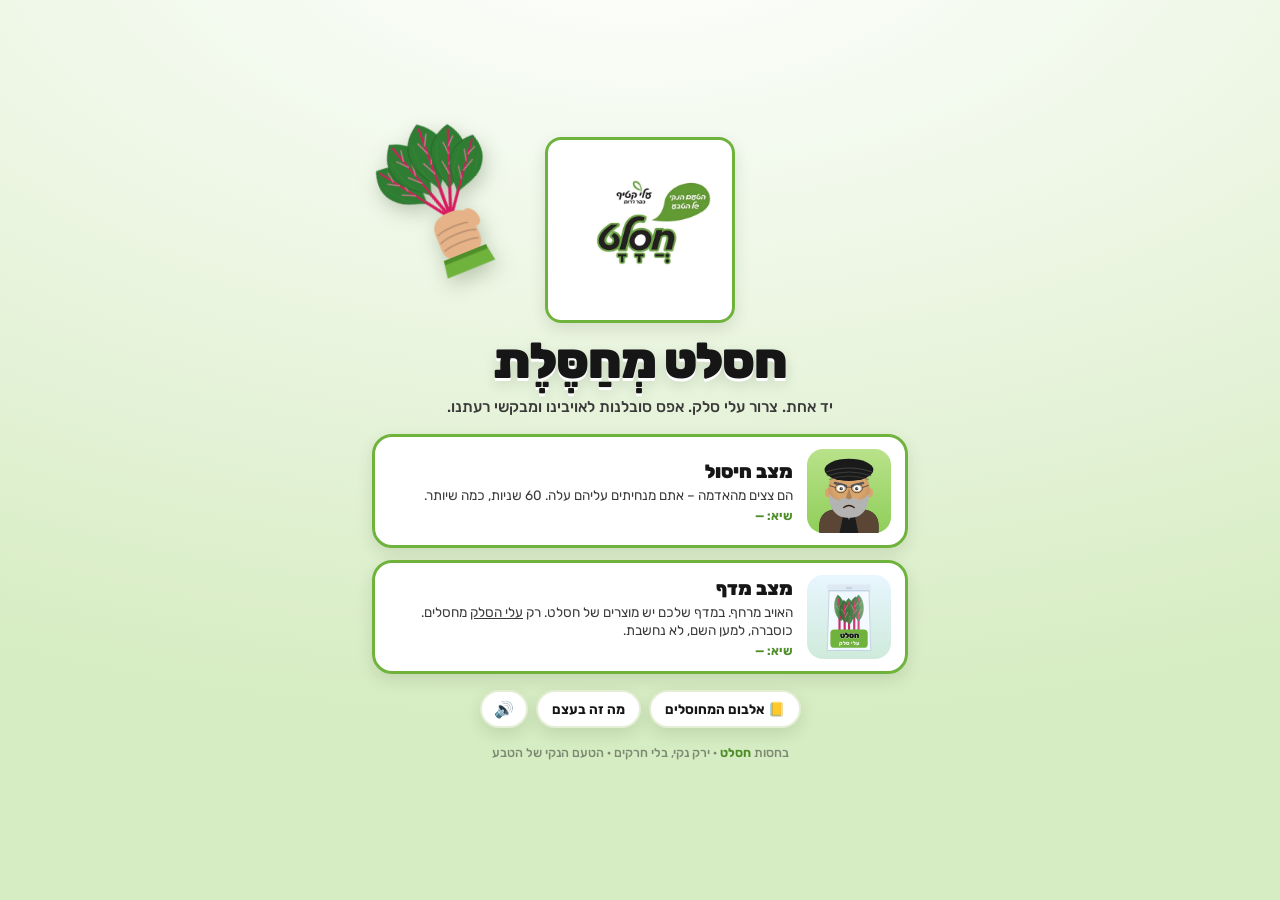
==== index.html @ 1b4a9dbc "חסלט מחסלת: משחק חיסולים עם עלי סלק – מצב חיסול (הכה-בחפרפרת) ומצב מדף - 12 קריקטורות SVG מקוריות (נ" ====
<!DOCTYPE html>
<html lang="he" dir="rtl">
<head>
  <meta charset="UTF-8" />
  <meta name="viewport" content="width=device-width, initial-scale=1.0, viewport-fit=cover" />
  <title>חסלט מחסלת 🥬 · המשחק</title>

  <meta name="description" content="יד אחת, צרור עלי סלק של חסלט, ואפס סובלנות לאויבינו ומבקשי רעתנו. משחק חיסולים טרי, ירוק ונקי מחרקים." />

  <meta property="og:type" content="website" />
  <meta property="og:title" content="חסלט מחסלת 🥬 בואו לחסל את אויבינו ומבקשי רעתנו – עם עלי סלק" />
  <meta property="og:description" content="נסראללה צץ מהאדמה? עלה. חמינאי? עלה. כוסברה? לא, זה לא מחסל. משחק חיסולים טרי ונקי מחרקים, בחסות חסלט." />
  <meta property="og:image" content="https://orisamuel.github.io/hasalat-silka/assets/og-share.jpg?v=1" />
  <meta property="og:image:width" content="1200" />
  <meta property="og:image:height" content="630" />
  <meta property="og:image:alt" content="חסלט מחסלת – המשחק" />
  <meta property="og:locale" content="he_IL" />
  <meta name="twitter:card" content="summary_large_image" />
  <meta name="twitter:title" content="חסלט מחסלת 🥬 המשחק" />
  <meta name="twitter:description" content="יד אחת, צרור עלי סלק, ואפס סובלנות לאויבינו ומבקשי רעתנו." />
  <meta name="twitter:image" content="https://orisamuel.github.io/hasalat-silka/assets/og-share.jpg?v=1" />
  <meta name="theme-color" content="#6FB23C" />

  <link rel="icon" href="assets/favicon.svg" />
  <link rel="apple-touch-icon" href="assets/logo.jpg" />

  <link rel="preconnect" href="https://fonts.googleapis.com" />
  <link rel="preconnect" href="https://fonts.gstatic.com" crossorigin />
  <link href="https://fonts.googleapis.com/css2?family=Rubik:wght@400;500;600;700;800;900&display=swap" rel="stylesheet" />

  <link rel="stylesheet" href="styles.css?v=1" />
</head>
<body data-screen="menu">
  <main class="app">

    <!-- ===================== MENU ===================== -->
    <section class="screen is-active" id="screen-menu">
      <header class="hero">
        <div class="logo-card"><img src="assets/logo.jpg" alt="חסלט — הטעם הנקי של הטבע" /></div>
        <div class="hero__hand" id="heroHand" aria-hidden="true"></div>
        <h1 class="title">חסלט מְחַסֶּלֶת</h1>
        <p class="tagline">יד אחת. צרור עלי סלק. אפס סובלנות לאויבינו ומבקשי רעתנו.</p>
      </header>

      <div class="modes">
        <button class="mode" data-mode="whack" id="modeWhack">
          <span class="mode__icon" id="modeWhackIcon" aria-hidden="true"></span>
          <span class="mode__text">
            <b>מצב חיסול</b>
            <span>הם צצים מהאדמה – אתם מנחיתים עליהם עלה. 60 שניות, כמה שיותר.</span>
            <em id="bestWhack">שיא: —</em>
          </span>
        </button>
        <button class="mode" data-mode="shelf" id="modeShelf">
          <span class="mode__icon mode__icon--shelf" id="modeShelfIcon" aria-hidden="true"></span>
          <span class="mode__text">
            <b>מצב מדף</b>
            <span>האויב מרחף. במדף שלכם יש מוצרים של חסלט. רק <u>עלי הסלק</u> מחסלים. כוסברה, למען השם, לא נחשבת.</span>
            <em id="bestShelf">שיא: —</em>
          </span>
        </button>
      </div>

      <div class="menu__row">
        <button class="chip" id="albumBtn">📒 אלבום המחוסלים</button>
        <button class="chip" id="aboutBtn">מה זה בעצם</button>
        <button class="chip chip--icon" id="soundBtn" aria-label="צליל">🔊</button>
      </div>

      <p class="sponsor">בחסות <b>חסלט</b> · ירק נקי, בלי חרקים · הטעם הנקי של הטבע</p>
    </section>

    <!-- ===================== WHACK MODE ===================== -->
    <section class="screen screen--game" id="screen-whack">
      <div class="hud">
        <div class="hud__stat"><span>ניקוד</span><b id="wScore">0</b></div>
        <div class="hud__timer">
          <div class="bar"><i id="wBar"></i></div>
          <b id="wTime">60</b>
        </div>
        <div class="hud__stat"><span>קומבו</span><b id="wCombo">×1</b></div>
      </div>

      <div class="field-wrap">
        <div class="field" id="field" aria-label="שדה החיסולים"></div>
        <div class="toast" id="wToast" hidden></div>
      </div>

      <div class="game__foot">
        <span class="hint">🥬 עלה על האויב · אל תפגעו בשקית חסלט!</span>
        <button class="quit" id="wQuit">✕ יציאה</button>
      </div>
    </section>

    <!-- ===================== SHELF MODE ===================== -->
    <section class="screen screen--game" id="screen-shelf">
      <div class="hud">
        <div class="hud__stat"><span>ניקוד</span><b id="sScore">0</b></div>
        <div class="hud__stat"><span>שלב</span><b id="sLevel">1</b></div>
        <div class="hud__stat"><span>חיים</span><b id="sLives" class="lives">🥬🥬🥬</b></div>
      </div>

      <div class="arena" id="arena">
        <div class="arena__timer"><i id="sBar"></i></div>
        <div class="floater" id="floater">
          <div class="floater__sprite sprite" id="sSprite"></div>
          <div class="floater__shadow"></div>
        </div>
        <div class="bubble" id="sBubble" hidden></div>
        <div class="toast toast--arena" id="sToast" hidden></div>
        <p class="arena__hint" id="sHint">מהר! תפסו מהמדף את <b>עלי הסלק</b> של חסלט</p>
      </div>

      <section class="panel" aria-label="המדף שלך">
        <div class="panel__head">
          <span class="panel__title">🛒 המדף שלך</span>
          <span class="panel__sub" id="sFootHint">שלב 1: כוסברה, פטרוזיליה או עלי סלק? רק אחד מהם מחסל.</span>
        </div>
        <div class="shelf" id="shelf"></div>
      </section>

      <div class="game__foot">
        <span class="hint">לחיצה על המוצר הלא-נכון = האויב צוחק ואתם מפסידים זמן</span>
        <button class="quit" id="sQuit">✕ יציאה</button>
      </div>
    </section>

    <!-- ===================== RESULT ===================== -->
    <div class="overlay" id="result">
      <div class="card result-card">
        <button class="card__close" id="resultClose" aria-label="סגירה">✕</button>
        <div class="stamp" id="resultStamp">נגמר.</div>
        <h2 class="result__title" id="resultTitle"></h2>
        <p class="result__sub" id="resultSub"></p>

        <div class="stats" id="resultStats"></div>
        <p class="result__fav" id="resultFav"></p>

        <p class="result__brand">וכן, זה הרגע שבו אנחנו מזכירים שעלי הסלק של <b>חסלט</b> נקיים מחרקים ומפוקחים משאריות חומרי הדברה. <span class="wink">(מישהו צריך לממן את החיסולים האלה 🤷)</span></p>

        <img class="result__logo" src="assets/logo.jpg" alt="חסלט — הטעם הנקי של הטבע" />

        <div class="result__actions">
          <button class="btn btn--share" id="shareBtn">📲 שתפו את החיסול</button>
          <button class="btn btn--again" id="againBtn">🔁 עוד סיבוב</button>
          <button class="btn btn--ghost" id="menuBtn">🏠 לתפריט</button>
        </div>
      </div>
    </div>

    <!-- ===================== ALBUM ===================== -->
    <div class="overlay" id="album">
      <div class="card album-card">
        <button class="card__close" id="albumClose" aria-label="סגירה">✕</button>
        <h2 class="card__title">📒 אלבום המחוסלים</h2>
        <p class="card__sub" id="albumTotal"></p>
        <div class="album__grid" id="albumGrid"></div>
        <p class="album__note">כל הדמויות הן קריקטורות מקוריות. כל דמיון לעלי סלק הוא מכוון.</p>
      </div>
    </div>

    <!-- ===================== ABOUT ===================== -->
    <div class="overlay" id="about">
      <div class="card about-card">
        <button class="card__close" id="aboutClose" aria-label="סגירה">✕</button>
        <div class="logo-card logo-card--about"><img src="assets/logo.jpg" alt="חסלט — הטעם הנקי של הטבע" /></div>
        <div class="about__body">
          <p>תמיד אמרו לנו שסלק זה בריא. לא אמרו לנו שהוא גם קטלני.</p>
          <p>בחסלט מגדלים עלים נקיים – בלי חרקים, עם פיקוח על שאריות חומרי הדברה – ולפעמים, כשאף אחד לא מסתכל, גם מחסלים איתם את אויבינו ומבקשי רעתנו. אחד-אחד. עלה-עלה.</p>
          <p>אז בנינו משחק. ב"מצב חיסול" הם צצים מהאדמה ואתם מנחיתים עלה. ב"מצב מדף" צריך גם לדעת להבדיל בין עלי סלק לכוסברה, וזה, כידוע, האתגר האמיתי של העם היהודי.</p>
          <p class="about__small">המשחק הוא סאטירה. העלים אמיתיים. הקריקטורות – שלנו. הזעם – משותף.</p>
        </div>
        <button class="btn btn--train" id="aboutPlay">🥬 יאללה, מחסלים</button>
        <div class="about__social">
          <span class="about__social-label">עקבו אחרי חסלט</span>
          <div class="about__social-row">
            <a href="https://www.facebook.com/aleikatif" target="_blank" rel="noopener noreferrer" aria-label="פייסבוק">
              <svg viewBox="0 0 24 24" fill="currentColor" aria-hidden="true"><path d="M22 12.06C22 6.5 17.52 2 12 2S2 6.5 2 12.06c0 5 3.66 9.15 8.44 9.94v-7.03H7.9v-2.9h2.54V9.85c0-2.51 1.49-3.9 3.78-3.9 1.09 0 2.24.2 2.24.2v2.46H15.2c-1.24 0-1.63.77-1.63 1.56v1.87h2.78l-.44 2.9h-2.34V22c4.78-.79 8.43-4.94 8.43-9.94z"/></svg>
            </a>
            <a href="https://www.instagram.com/chasalat/" target="_blank" rel="noopener noreferrer" aria-label="אינסטגרם">
              <svg viewBox="0 0 24 24" fill="none" stroke="currentColor" stroke-width="2" stroke-linecap="round" aria-hidden="true"><rect x="3" y="3" width="18" height="18" rx="5"/><circle cx="12" cy="12" r="3.8"/><circle cx="17.4" cy="6.6" r="1.1" fill="currentColor" stroke="none"/></svg>
            </a>
            <a href="https://www.tiktok.com/@chasalat_official" target="_blank" rel="noopener noreferrer" aria-label="טיקטוק">
              <svg viewBox="0 0 24 24" fill="currentColor" aria-hidden="true"><path d="M16.6 5.82A4.28 4.28 0 0 1 15.54 3h-2.9v11.67a2.59 2.59 0 1 1-2.6-2.59c.27 0 .53.04.78.12V9.25a5.6 5.6 0 0 0-.78-.06 5.5 5.5 0 1 0 5.5 5.5V9.01a7.13 7.13 0 0 0 4.16 1.33V7.44a4.28 4.28 0 0 1-3.1-1.62z"/></svg>
            </a>
          </div>
        </div>
      </div>
    </div>

  </main>

  <!-- the hand (follows the pointer / flies from the shelf) -->
  <div class="hand" id="hand" aria-hidden="true"></div>
  <!-- particles layer -->
  <div class="fx" id="fx" aria-hidden="true"></div>

  <script src="js/characters.js?v=1"></script>
  <script src="js/products.js?v=1"></script>
  <script src="js/audio.js?v=1"></script>
  <script src="js/fx.js?v=1"></script>
  <script src="js/whack.js?v=1"></script>
  <script src="js/shelf.js?v=1"></script>
  <script src="js/main.js?v=1"></script>
</body>
</html>
---- styles.css ----
/* =========================================================
   חסלט מחסלת · עיצוב
   ========================================================= */
:root{
  --green:#6FB23C;
  --green-d:#4f8f2a;
  --green-l:#8fce5a;
  --green-glow:rgba(111,178,60,.5);
  --beet:#c2185b;
  --beet-l:#e91e63;
  --ink:#161616;
  --ink-soft:#3a3a3a;
  --paper:#ffffff;
  --bg-1:#eef7e6;
  --bg-2:#d6ecc2;
  --muted:#7c8a73;
  --danger:#d6483b;
  --soil:#7a5230;
  --soil-d:#4e3419;
  --radius:20px;
  --shadow:0 16px 38px rgba(30,55,15,.18);
  --shadow-sm:0 6px 16px rgba(30,55,15,.12);
  --font:'Rubik',-apple-system,'Segoe UI',system-ui,sans-serif;
}
*{box-sizing:border-box;margin:0;padding:0;-webkit-tap-highlight-color:transparent;}
html,body{height:100%;}
body{
  font-family:var(--font); color:var(--ink);
  background:radial-gradient(120% 90% at 50% -10%, #fff 0%, var(--bg-1) 45%, var(--bg-2) 100%) fixed;
  min-height:100dvh; display:flex; justify-content:center; overflow-x:hidden; line-height:1.45;
}
button{font-family:inherit; color:inherit;}
.app{width:100%; max-width:560px; min-height:100dvh; padding:0 12px; position:relative;}

.screen{display:none; animation:fadeUp .35s ease both;}
.screen.is-active{display:flex; flex-direction:column;}
@keyframes fadeUp{from{opacity:0; transform:translateY(10px);}to{opacity:1; transform:none;}}
@keyframes pop{from{opacity:0; transform:scale(.94);}to{opacity:1; transform:scale(1);}}

/* =================== MENU =================== */
#screen-menu{min-height:100dvh; padding:22px 0 28px; gap:16px; justify-content:center;}
.hero{text-align:center; position:relative; padding-top:6px;}
.logo-card{background:var(--paper); border-radius:16px; box-shadow:var(--shadow-sm);
  padding:7px 9px; display:inline-flex; border:3px solid #fff; outline:3px solid var(--green); outline-offset:-3px;}
.logo-card img{display:block; width:100%; height:auto;}
.hero .logo-card{width:min(46%,190px);}
.hero__hand{position:absolute; width:118px; height:158px; left:2%; top:-14px; transform:rotate(-22deg);
  filter:drop-shadow(0 8px 10px rgba(30,55,15,.25)); animation:heroWave 2.6s ease-in-out infinite;}
.hero__hand svg{width:100%; height:100%; display:block;}
@keyframes heroWave{0%,100%{transform:rotate(-22deg);}50%{transform:rotate(-8deg) translateY(-6px);}}
.title{font-weight:900; font-size:clamp(34px,10vw,50px); letter-spacing:-1px; margin-top:12px; line-height:1.05;
  text-shadow:0 3px 0 #fff, 0 6px 14px rgba(30,55,15,.15);}
.tagline{color:var(--ink-soft); font-weight:500; font-size:15.5px; max-width:400px; margin:8px auto 0;}

.modes{display:flex; flex-direction:column; gap:12px;}
.mode{
  display:flex; align-items:center; gap:14px; text-align:start; cursor:pointer;
  background:var(--paper); border:3px solid #fff; outline:3px solid var(--green); outline-offset:-3px;
  border-radius:var(--radius); padding:12px 14px; box-shadow:var(--shadow-sm);
  transition:transform .15s ease, box-shadow .15s ease;
}
.mode:hover{transform:translateY(-3px); box-shadow:var(--shadow);}
.mode:active{transform:translateY(0) scale(.99);}
.mode__icon{flex:0 0 auto; width:84px; height:84px; border-radius:16px; background:linear-gradient(#b9e28a,#8fce5a);
  display:flex; align-items:flex-end; justify-content:center; overflow:hidden; position:relative;}
.mode__icon svg{width:88%; height:auto; display:block; transform:translateY(8%);}
.mode__icon--shelf{background:linear-gradient(#e8f6ff,#cfeadb); align-items:center;}
.mode__icon--shelf svg{width:62%; transform:none;}
.mode__text{display:flex; flex-direction:column; gap:3px; min-width:0;}
.mode__text b{font-size:19px; font-weight:900;}
.mode__text span{font-size:13.5px; color:var(--ink-soft); line-height:1.35;}
.mode__text em{font-style:normal; font-size:12.5px; color:var(--green-d); font-weight:700;}

.menu__row{display:flex; gap:8px; justify-content:center; flex-wrap:wrap;}
.chip{border:none; background:#fff; color:var(--ink); font-weight:700; font-size:13.5px; padding:9px 14px; border-radius:999px;
  box-shadow:var(--shadow-sm); cursor:pointer; border:2px solid #e3eed5;}
.chip:hover{border-color:var(--green);}
.chip--icon{font-size:16px; padding:7px 12px;}
.chip--icon.is-muted{opacity:.6;}
.sponsor{text-align:center; color:var(--muted); font-size:12.5px; font-weight:500;}
.sponsor b{color:var(--green-d);}

/* =================== GAME SHARED =================== */
.screen--game{min-height:100dvh; padding:12px 0 18px; gap:10px;}
.hud{display:flex; gap:8px; align-items:stretch;}
.hud__stat{flex:1; background:var(--paper); border-radius:14px; padding:6px 10px; box-shadow:var(--shadow-sm);
  display:flex; flex-direction:column; align-items:center; line-height:1.15; min-width:0;}
.hud__stat span{font-size:11px; color:var(--muted); font-weight:600;}
.hud__stat b{font-size:22px; font-weight:900; font-variant-numeric:tabular-nums;}
.hud__stat b.bump{animation:bump .25s ease;}
@keyframes bump{50%{transform:scale(1.25); color:var(--green-d);}}
.hud__timer{flex:1.4; background:var(--paper); border-radius:14px; padding:8px 12px; box-shadow:var(--shadow-sm);
  display:flex; align-items:center; gap:10px;}
.hud__timer b{font-size:22px; font-weight:900; font-variant-numeric:tabular-nums; min-width:34px; text-align:center;}
.hud__timer.is-rush b{color:var(--danger); animation:blink 0.6s steps(2) infinite;}
@keyframes blink{50%{opacity:.45;}}
.bar{flex:1; height:12px; background:#e6efdc; border-radius:999px; overflow:hidden;}
.bar i{display:block; height:100%; width:100%; background:linear-gradient(90deg,var(--green-l),var(--green-d)); border-radius:999px;
  transition:width .2s linear, background .3s;}
.is-rush .bar i{background:linear-gradient(90deg,#f0906c,var(--danger));}
.lives{letter-spacing:1px;}
.lives .lost{opacity:.22; filter:grayscale(1);}
.game__foot{display:flex; align-items:center; justify-content:space-between; gap:10px; margin-top:auto; padding-top:4px;}
.hint{font-size:12.5px; color:var(--muted); font-weight:600;}
.quit{border:none; background:#dfe3df; color:#445; font-weight:700; font-size:13px; padding:8px 14px; border-radius:999px; cursor:pointer; flex:0 0 auto;}
.quit:hover{background:#cfd6cf;}

.toast{position:absolute; top:12px; left:50%; transform:translateX(-50%); background:var(--ink); color:#fff; font-weight:800;
  font-size:15px; padding:9px 16px; border-radius:999px; box-shadow:var(--shadow-sm); white-space:nowrap; z-index:5;
  animation:toastIn .22s ease both; pointer-events:none; max-width:96%; overflow:hidden; text-overflow:ellipsis;}
.toast b{color:var(--green-l);}
.toast.is-bad{background:var(--danger);}
.toast.is-bonus{background:#f4c542; color:var(--ink);}
.toast--arena{top:auto; bottom:12px; background:var(--green-d);}
@keyframes toastIn{from{opacity:0; transform:translate(-50%,-8px) scale(.9);}to{opacity:1; transform:translate(-50%,0) scale(1);}}

/* =================== WHACK: FIELD =================== */
.field-wrap{position:relative;}
.field{
  display:grid; grid-template-columns:repeat(3,1fr); gap:6px; padding:12px 10px 8px;
  border-radius:var(--radius); border:3px solid #fff; outline:3px solid var(--green); outline-offset:-3px; box-shadow:var(--shadow);
  background:
    repeating-linear-gradient(0deg, rgba(60,110,30,.10) 0 2px, transparent 2px 34px),
    linear-gradient(#bfe58f,#8fce5a);
  user-select:none; -webkit-user-select:none; touch-action:manipulation;
}
@media (pointer:fine){ .field{cursor:none;} }

.hole{position:relative; aspect-ratio:1/1.34; touch-action:manipulation;}
.hole__dirt{position:absolute; left:5%; right:5%; bottom:8%; height:22%; border-radius:50%;
  background:radial-gradient(ellipse at 50% 42%, #7a5230 0%, #5b3b1e 55%, #3d2812 100%);
  box-shadow:inset 0 7px 10px rgba(0,0,0,.4), 0 3px 0 rgba(255,255,255,.25);}
.hole__pit{position:absolute; left:4%; right:4%; top:0; bottom:19%; overflow:hidden;}
.sprite{position:absolute; left:0; right:0; bottom:0; height:100%; transform:translateY(106%);
  transition:transform .16s cubic-bezier(.2,.8,.3,1.18); will-change:transform;}
.sprite svg{width:100%; height:100%; display:block;}
.sprite.up{transform:translateY(5%);}
.sprite.hit{transform:translateY(9%) rotate(-5deg); transition-duration:.07s;}
.sprite.down{transform:translateY(106%); transition-duration:.22s; transition-timing-function:ease-in;}
svg .h{display:none;}
.sprite.hit svg .h{display:inline;}
.sprite.hit svg .n{display:none;}
.sprite.hit .stars{transform-box:view-box; transform-origin:100px 60px; animation:starSpin .9s linear infinite;}
@keyframes starSpin{to{transform:rotate(360deg);}}
.hole__front{position:absolute; left:-3%; right:-3%; bottom:-2%; height:25%; pointer-events:none;}
.hole__front svg{width:100%; height:100%; display:block;}
.hole__label{position:absolute; left:50%; bottom:-2px; transform:translateX(-50%); font-size:11px; font-weight:800; color:#fff;
  background:rgba(22,22,22,.72); padding:2px 8px; border-radius:999px; white-space:nowrap; pointer-events:none; opacity:0; transition:opacity .15s;}
.hole.has-name .hole__label{opacity:1;}

/* =================== SHELF: ARENA + PANEL =================== */
.arena{position:relative; height:clamp(240px, 42dvh, 360px); border-radius:var(--radius); overflow:hidden;
  border:3px solid #fff; outline:3px solid var(--green); outline-offset:-3px; box-shadow:var(--shadow);
  background:
    radial-gradient(circle at 82% 18%, rgba(255,255,255,.9) 0 26px, rgba(255,255,255,0) 27px),
    radial-gradient(ellipse at 20% 30%, rgba(255,255,255,.7) 0 40px, rgba(255,255,255,0) 41px),
    radial-gradient(ellipse at 60% 78%, rgba(255,255,255,.5) 0 46px, rgba(255,255,255,0) 47px),
    linear-gradient(#dff1ff 0%, #eaf7f0 60%, #d6ecc2 100%);
  user-select:none; -webkit-user-select:none;}
.arena__timer{position:absolute; left:14px; right:14px; top:10px; height:10px; background:rgba(255,255,255,.7); border-radius:999px; overflow:hidden; z-index:4;}
.arena__timer i{display:block; height:100%; width:100%; background:linear-gradient(90deg,var(--green-l),var(--green-d)); border-radius:999px;}
.arena__timer.is-rush i{background:linear-gradient(90deg,#f0906c,var(--danger));}
.arena__hint{position:absolute; left:0; right:0; bottom:8px; text-align:center; font-size:13px; font-weight:700; color:var(--ink-soft); pointer-events:none;}
.arena__hint b{color:var(--beet);}
.floater{position:absolute; left:0; top:0; width:132px; height:166px; will-change:transform; z-index:2;}
.floater__sprite{position:absolute; inset:0; transform:none; transition:none; animation:bob 2.4s ease-in-out infinite;}
.floater__sprite.hit{transform:none;}
.floater__sprite.gone{animation:none; transform:scale(.1) rotate(25deg); opacity:0; transition:transform .32s ease-in, opacity .3s;}
.floater__shadow{position:absolute; left:22%; right:22%; bottom:-8px; height:12px; border-radius:50%; background:rgba(20,40,10,.22); filter:blur(2px);
  animation:bobShadow 2.4s ease-in-out infinite;}
.floater.is-escaping{transition:transform .8s cubic-bezier(.4,0,.9,.4);}
.floater.is-hidden{opacity:0;}
@keyframes bob{0%,100%{transform:translateY(0) rotate(-2deg);}50%{transform:translateY(-10px) rotate(2deg);}}
@keyframes bobShadow{0%,100%{transform:scaleX(1); opacity:.9;}50%{transform:scaleX(.8); opacity:.6;}}

.bubble{position:absolute; z-index:6; max-width:230px; background:#fff; color:var(--ink); border:2.5px solid var(--ink);
  border-radius:16px; padding:8px 12px; font-weight:700; font-size:13.5px; line-height:1.3; box-shadow:var(--shadow-sm);
  animation:pop .18s ease both; pointer-events:none;}
.bubble::after{content:""; position:absolute; bottom:-12px; right:22px; border:10px solid transparent; border-top-color:var(--ink); border-bottom:0;}
.bubble::before{content:""; position:absolute; bottom:-8px; right:24px; border:8px solid transparent; border-top-color:#fff; border-bottom:0; z-index:1;}
.bubble.is-below::after{bottom:auto; top:-12px; border-top-color:transparent; border-bottom:10px solid var(--ink); border-top:0;}
.bubble.is-below::before{bottom:auto; top:-8px; border-top-color:transparent; border-bottom:8px solid #fff; border-top:0;}
.bubble.is-laugh{border-color:var(--danger);}
.bubble.is-laugh::after{border-top-color:var(--danger);}
.bubble.is-laugh.is-below::after{border-bottom-color:var(--danger);}

.panel{background:var(--paper); border-radius:var(--radius); padding:10px 12px 12px; box-shadow:var(--shadow-sm);
  border:3px solid #fff; outline:3px solid var(--green); outline-offset:-3px;}
.panel__head{display:flex; justify-content:space-between; align-items:baseline; gap:10px; flex-wrap:wrap; margin-bottom:6px; padding-bottom:20px;}
.panel__title{font-weight:900; font-size:15px;}
.panel__sub{font-size:12px; color:var(--muted); font-weight:600;}
.shelf{display:flex; flex-direction:column; gap:10px;}
.shelf__row{display:grid; grid-template-columns:repeat(var(--n,3),1fr); gap:6px; padding:4px 8px 6px; position:relative;
  border-bottom:9px solid #cfd8dc; border-radius:0 0 6px 6px; box-shadow:0 4px 0 #aebbc4;}
.bag{background:none; border:0; padding:0; cursor:pointer; position:relative; transition:transform .12s ease; touch-action:manipulation; -webkit-user-select:none; user-select:none;}
.bag svg{width:100%; height:auto; display:block; filter:drop-shadow(0 3px 2px rgba(0,0,0,.12));}
.bag:hover{transform:translateY(-5px);}
.bag:active{transform:translateY(0) scale(.96);}
.bag.is-shaking{animation:shake .42s ease;}
.bag.is-popping{animation:bagPop .38s ease;}
.bag.is-hint svg{filter:drop-shadow(0 0 12px var(--green)) drop-shadow(0 0 3px var(--green-d));}
.bag.is-hint::after{content:"זה זה! 👇"; position:absolute; top:-24px; left:50%; transform:translateX(-50%); font-size:12px; font-weight:900;
  color:#fff; background:var(--beet); padding:3px 9px; border-radius:999px; white-space:nowrap; animation:nudge 1s ease-in-out infinite; z-index:2;}
@keyframes nudge{0%,100%{transform:translate(-50%,0);}50%{transform:translate(-50%,-4px);}}
@keyframes shake{0%,100%{transform:translateX(0) rotate(0);}20%{transform:translateX(-7px) rotate(-5deg);}40%{transform:translateX(7px) rotate(5deg);}60%{transform:translateX(-5px) rotate(-3deg);}80%{transform:translateX(5px) rotate(3deg);}}
@keyframes bagPop{0%{transform:scale(1);}40%{transform:scale(1.18) rotate(-6deg);}100%{transform:scale(1);}}

/* =================== HAND + FX =================== */
.hand{position:fixed; left:0; top:0; width:150px; height:200px; pointer-events:none; z-index:60; opacity:0; transition:opacity .15s ease; will-change:transform;}
.hand.is-on{opacity:1;}
.hand svg{width:100%; height:100%; display:block; transform-origin:50% 72%; filter:drop-shadow(0 10px 10px rgba(20,40,10,.3));}
.hand.is-slapping svg{animation:slap .2s ease-out;}
@keyframes slap{0%{transform:rotate(-26deg) translate(14px,-18px);}45%{transform:rotate(8deg) translate(-4px,10px) scaleY(.9);}100%{transform:none;}}
@media (max-width:420px){ .hand{width:120px; height:160px;} }

.fx{position:fixed; inset:0; pointer-events:none; z-index:55; overflow:hidden;}
.leafbit{position:absolute; width:13px; height:19px; border-radius:60% 60% 50% 50% / 70% 70% 40% 40%; background:#3f9142;
  transform:translate(-50%,-50%); animation:leafFly .8s cubic-bezier(.2,.7,.4,1) forwards;}
.leafbit::after{content:""; position:absolute; left:50%; top:12%; bottom:10%; width:2px; margin-left:-1px; background:var(--beet-l); border-radius:2px;}
@keyframes leafFly{to{transform:translate(calc(-50% + var(--dx)), calc(-50% + var(--dy))) rotate(var(--rot)); opacity:0;}}
.poofbit{position:absolute; width:36px; height:36px; border-radius:50%; background:radial-gradient(circle at 42% 42%, #ffffff 0%, #dfe6d8 40%, #aab8a0 68%, rgba(170,184,160,0) 78%);
  transform:translate(-50%,-50%); animation:poofFly .7s ease-out forwards; filter:drop-shadow(0 2px 3px rgba(30,55,15,.18));}
.poofcore{position:absolute; width:90px; height:90px; border-radius:50%; background:radial-gradient(circle, #fff 0%, #e6ecdf 45%, rgba(190,204,180,0) 72%);
  transform:translate(-50%,-50%); animation:poofCore .55s ease-out forwards;}
@keyframes poofCore{0%{transform:translate(-50%,-50%) scale(.3); opacity:1;}100%{transform:translate(-50%,-50%) scale(2.2); opacity:0;}}
@keyframes poofFly{to{transform:translate(calc(-50% + var(--dx)), calc(-50% + var(--dy))) scale(var(--s,3)); opacity:0;}}
.floatxt{position:absolute; transform:translate(-50%,-50%); font-weight:900; font-size:22px; color:#fff; white-space:nowrap;
  text-shadow:0 2px 0 var(--ink), 0 0 12px rgba(0,0,0,.35); animation:floatUp .95s ease-out forwards; letter-spacing:-.5px;}
.floatxt.is-good{color:#dfffb8;}
.floatxt.is-bad{color:#ffd0c8;}
.floatxt.is-bonus{color:#ffe082; font-size:26px;}
.floatxt.is-muted{color:#e0e0e0; font-size:16px;}
@keyframes floatUp{to{transform:translate(-50%,calc(-50% - 70px)) scale(1.1); opacity:0;}}
.stampfx{position:absolute; transform:translate(-50%,-50%) rotate(-12deg); font-weight:900; font-size:30px; color:var(--beet);
  background:#fff; border:4px solid var(--beet); border-radius:12px; padding:4px 14px; white-space:nowrap; animation:stampIn .9s ease-out forwards;}
@keyframes stampIn{0%{transform:translate(-50%,-50%) rotate(-12deg) scale(2.2); opacity:0;}25%{transform:translate(-50%,-50%) rotate(-12deg) scale(1); opacity:1;}75%{opacity:1;}100%{transform:translate(-50%,-70%) rotate(-12deg) scale(1); opacity:0;}}

/* =================== OVERLAYS / CARDS =================== */
.overlay{position:fixed; inset:0; background:rgba(20,35,10,.62); display:none; align-items:center; justify-content:center; padding:14px; z-index:80;}
.overlay.is-open{display:flex;}
.card{background:var(--paper); border-radius:24px; padding:22px 18px 18px; width:100%; max-width:480px; max-height:94dvh; overflow:auto;
  box-shadow:var(--shadow); position:relative; border:3px solid #fff; outline:3px solid var(--green); outline-offset:-3px; animation:pop .3s ease both; text-align:center;}
.card__close{position:absolute; top:10px; left:10px; width:32px; height:32px; border-radius:50%; border:none; background:#eef0ea; font-weight:800; cursor:pointer; font-size:14px;}
.card__title{font-weight:900; font-size:24px;}
.card__sub{color:var(--muted); font-size:13.5px; font-weight:600; margin:4px 0 12px;}

.stamp{display:inline-block; background:var(--ink); color:#fff; font-weight:900; font-size:14px; padding:5px 14px; border-radius:999px; letter-spacing:.5px;}
.stamp.is-win{background:var(--green-d);}
.result__title{font-weight:900; font-size:clamp(26px,7vw,34px); margin-top:10px; line-height:1.15;}
.result__sub{color:var(--ink-soft); font-size:14.5px; margin-top:4px;}
.result__sub b{color:var(--green-d);}
.stats{display:grid; grid-template-columns:repeat(3,1fr); gap:8px; margin:14px 0 8px;}
.stat{background:var(--bg-1); border-radius:14px; padding:9px 6px;}
.stat b{display:block; font-size:22px; font-weight:900; font-variant-numeric:tabular-nums;}
.stat span{display:block; font-size:11.5px; color:var(--muted); font-weight:600;}
.result__fav{font-size:14px; font-weight:600; margin-top:4px; min-height:1.4em;}
.result__fav b{color:var(--beet);}
.result__brand{font-size:13px; color:var(--ink-soft); margin-top:12px; line-height:1.45; background:var(--bg-1); border-radius:14px; padding:10px 12px;}
.result__brand .wink{color:var(--muted); font-size:12px;}
.result__logo{display:block; width:min(36%,130px); height:auto; margin:10px auto 0;}
.result__actions{display:flex; flex-direction:column; gap:8px; margin-top:12px;}

.btn{border:none; border-radius:999px; padding:13px 18px; font-weight:800; font-size:15.5px; cursor:pointer; box-shadow:var(--shadow-sm); transition:transform .12s;}
.btn:hover{transform:translateY(-2px);}
.btn:active{transform:translateY(0);}
.btn--share{background:#1da851; color:#fff;}
.btn--again{background:var(--ink); color:#fff;}
.btn--ghost{background:var(--bg-2); color:var(--ink); box-shadow:none;}
.btn--train{background:var(--green); color:#fff; margin-top:12px;}

.album__grid{display:grid; grid-template-columns:repeat(3,1fr); gap:10px;}
.album__item{background:var(--bg-1); border-radius:14px; padding:8px 6px 8px; position:relative; overflow:hidden;}
.album__item .char{width:82%; height:auto; display:block; margin:0 auto;}
.album__item.is-locked .char{filter:grayscale(1) brightness(.55) contrast(.8); opacity:.7;}
.album__item b{display:block; font-size:13px; font-weight:900; margin-top:4px; white-space:nowrap; overflow:hidden; text-overflow:ellipsis;}
.album__item span{display:block; font-size:10.5px; color:var(--muted); font-weight:600; white-space:nowrap; overflow:hidden; text-overflow:ellipsis;}
.album__count{position:absolute; top:6px; right:6px; background:var(--beet); color:#fff; font-weight:900; font-size:12px; padding:2px 8px; border-radius:999px;}
.album__item.is-locked .album__count{background:#9aa39a;}
.album__item.is-bonus{outline:2px dashed #f4c542; outline-offset:-4px;}
.album__note{font-size:12px; color:var(--muted); margin-top:12px;}

.about-card{text-align:center;}
.logo-card--about{width:min(56%,210px); margin:4px auto 12px;}
.about__body{text-align:start; display:flex; flex-direction:column; gap:10px; font-size:14.5px; color:var(--ink-soft); line-height:1.5;}
.about__small{font-size:12.5px; color:var(--muted);}
.about__social{margin-top:16px; display:flex; flex-direction:column; align-items:center; gap:8px;}
.about__social-label{font-size:12.5px; color:var(--muted); font-weight:600;}
.about__social-row{display:flex; gap:12px;}
.about__social-row a{width:40px; height:40px; border-radius:50%; background:var(--bg-1); color:var(--green-d); display:flex; align-items:center; justify-content:center;}
.about__social-row a:hover{background:var(--green); color:#fff;}
.about__social-row svg{width:20px; height:20px;}

@media (prefers-reduced-motion:reduce){
  *{animation-duration:.01ms !important; animation-iteration-count:1 !important; transition-duration:.01ms !important;}
}
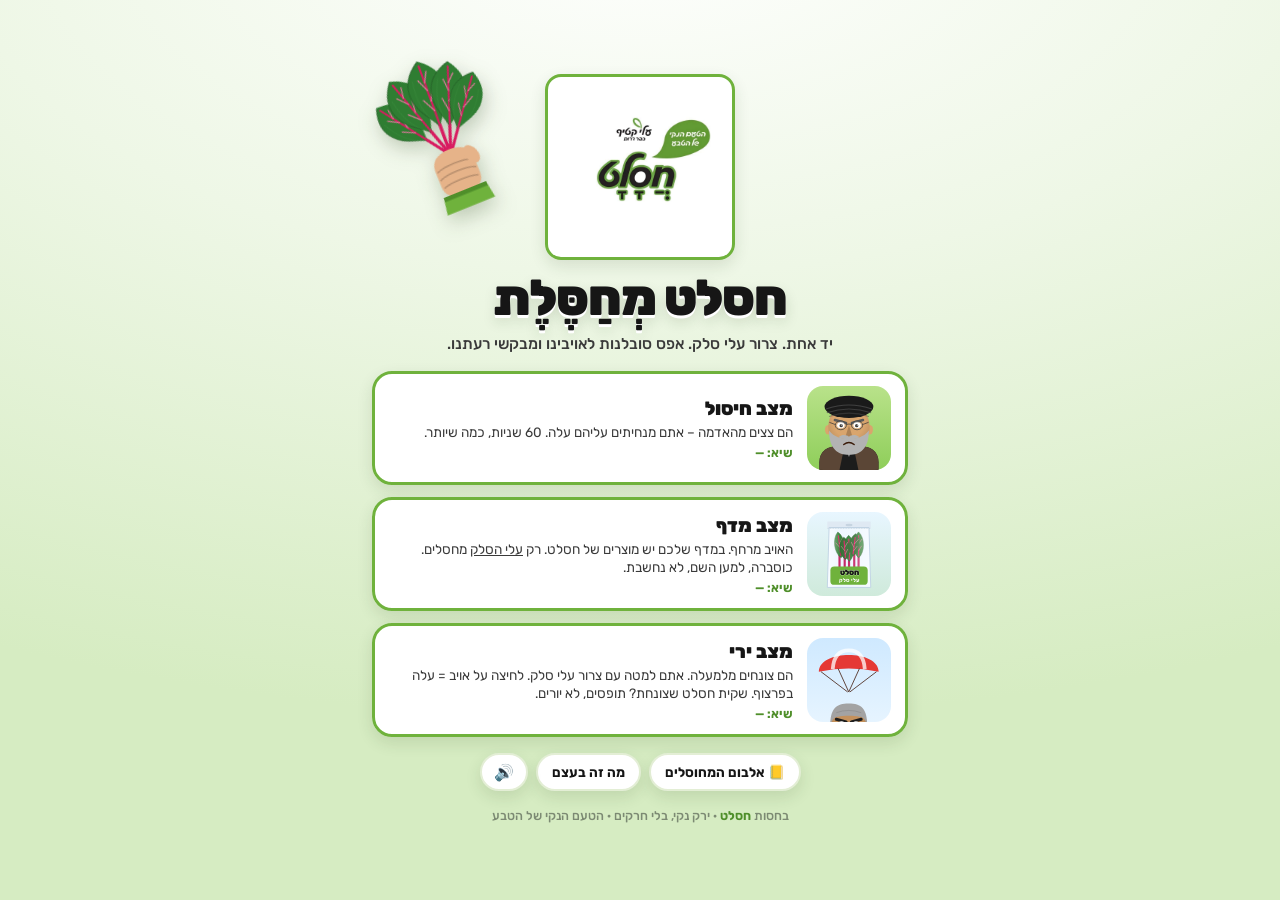
==== commit 310dc4dc: "מצב ירי (מצב שלישי) + טקסטים גלויים בנייד במצב מדף - מצב ירי: האויבים צונחים במצנחים, צרור עלי הסלק " ====
--- a/index.html
+++ b/index.html
@@ -59,6 +59,14 @@
             <em id="bestShelf">שיא: —</em>
           </span>
         </button>
+        <button class="mode" data-mode="shoot" id="modeShoot">
+          <span class="mode__icon mode__icon--shoot" id="modeShootIcon" aria-hidden="true"></span>
+          <span class="mode__text">
+            <b>מצב ירי</b>
+            <span>הם צונחים מלמעלה. אתם למטה עם צרור עלי סלק. לחיצה על אויב = עלה בפרצוף. שקית חסלט שצונחת? תופסים, לא יורים.</span>
+            <em id="bestShoot">שיא: —</em>
+          </span>
+        </button>
       </div>
 
       <div class="menu__row">
@@ -122,6 +130,27 @@
       <div class="game__foot">
         <span class="hint">לחיצה על המוצר הלא-נכון = האויב צוחק ואתם מפסידים זמן</span>
         <button class="quit" id="sQuit">✕ יציאה</button>
+      </div>
+    </section>
+
+    <!-- ===================== SHOOT MODE ===================== -->
+    <section class="screen screen--game" id="screen-shoot">
+      <div class="hud">
+        <div class="hud__stat"><span>ניקוד</span><b id="gScore">0</b></div>
+        <div class="hud__stat"><span>גל</span><b id="gWave">1</b></div>
+        <div class="hud__stat"><span>חיים</span><b id="gLives" class="lives">🥬🥬🥬</b></div>
+      </div>
+
+      <div class="sky" id="sky" aria-label="שמי החיסולים">
+        <div class="sky__ground" id="skyGround"></div>
+        <div class="gun" id="gun" aria-hidden="true"></div>
+        <div class="toast" id="gToast" hidden></div>
+        <p class="sky__hint" id="gHint">לחצו על אויב שצונח – העלה עף אליו מהצרור 🥬</p>
+      </div>
+
+      <div class="game__foot">
+        <span class="hint">אויב שנוחת = חיים אחד פחות · שקית חסלט תופסים עם היד למטה</span>
+        <button class="quit" id="gQuit">✕ יציאה</button>
       </div>
     </section>
 
@@ -201,6 +230,7 @@
   <script src="js/fx.js?v=1"></script>
   <script src="js/whack.js?v=1"></script>
   <script src="js/shelf.js?v=1"></script>
+  <script src="js/shoot.js?v=1"></script>
   <script src="js/main.js?v=1"></script>
 </body>
 </html>
--- a/styles.css
+++ b/styles.css
@@ -106,12 +106,14 @@
 .quit:hover{background:#cfd6cf;}
 
 .toast{position:absolute; top:12px; left:50%; transform:translateX(-50%); background:var(--ink); color:#fff; font-weight:800;
-  font-size:15px; padding:9px 16px; border-radius:999px; box-shadow:var(--shadow-sm); white-space:nowrap; z-index:5;
-  animation:toastIn .22s ease both; pointer-events:none; max-width:96%; overflow:hidden; text-overflow:ellipsis;}
+  font-size:15px; padding:9px 16px; border-radius:18px; box-shadow:var(--shadow-sm); white-space:normal; text-align:center; line-height:1.25; z-index:7;
+  animation:toastIn .22s ease both; pointer-events:none; width:max-content; max-width:min(94%, 440px);}
 .toast b{color:var(--green-l);}
 .toast.is-bad{background:var(--danger);}
 .toast.is-bonus{background:#f4c542; color:var(--ink);}
-.toast--arena{top:auto; bottom:12px; background:var(--green-d);}
+.toast--arena{top:26px; background:var(--green-d); font-size:16px;}
+.toast--arena.is-bad{background:var(--danger);}
+.toast--arena.is-bonus{background:#f4c542; color:var(--ink);}
 @keyframes toastIn{from{opacity:0; transform:translate(-50%,-8px) scale(.9);}to{opacity:1; transform:translate(-50%,0) scale(1);}}
 
 /* =================== WHACK: FIELD =================== */
@@ -149,7 +151,7 @@
 .hole.has-name .hole__label{opacity:1;}
 
 /* =================== SHELF: ARENA + PANEL =================== */
-.arena{position:relative; height:clamp(240px, 42dvh, 360px); border-radius:var(--radius); overflow:hidden;
+.arena{position:relative; height:clamp(210px, 38dvh, 340px); border-radius:var(--radius); overflow:hidden;
   border:3px solid #fff; outline:3px solid var(--green); outline-offset:-3px; box-shadow:var(--shadow);
   background:
     radial-gradient(circle at 82% 18%, rgba(255,255,255,.9) 0 26px, rgba(255,255,255,0) 27px),
@@ -161,6 +163,9 @@
 .arena__timer i{display:block; height:100%; width:100%; background:linear-gradient(90deg,var(--green-l),var(--green-d)); border-radius:999px;}
 .arena__timer.is-rush i{background:linear-gradient(90deg,#f0906c,var(--danger));}
 .arena__hint{position:absolute; left:0; right:0; bottom:8px; text-align:center; font-size:13px; font-weight:700; color:var(--ink-soft); pointer-events:none;}
+.arena::after{content:""; position:absolute; inset:0; background:#fff; opacity:0; pointer-events:none; z-index:3;}
+.arena.is-flash::after{animation:flash .45s ease-out;}
+@keyframes flash{0%{opacity:.85;}100%{opacity:0;}}
 .arena__hint b{color:var(--beet);}
 .floater{position:absolute; left:0; top:0; width:132px; height:166px; will-change:transform; z-index:2;}
 .floater__sprite{position:absolute; inset:0; transform:none; transition:none; animation:bob 2.4s ease-in-out infinite;}
@@ -186,7 +191,7 @@
 
 .panel{background:var(--paper); border-radius:var(--radius); padding:10px 12px 12px; box-shadow:var(--shadow-sm);
   border:3px solid #fff; outline:3px solid var(--green); outline-offset:-3px;}
-.panel__head{display:flex; justify-content:space-between; align-items:baseline; gap:10px; flex-wrap:wrap; margin-bottom:6px; padding-bottom:20px;}
+.panel__head{display:flex; justify-content:space-between; align-items:baseline; gap:10px; flex-wrap:wrap; margin-bottom:6px;}
 .panel__title{font-weight:900; font-size:15px;}
 .panel__sub{font-size:12px; color:var(--muted); font-weight:600;}
 .shelf{display:flex; flex-direction:column; gap:10px;}
@@ -199,7 +204,7 @@
 .bag.is-shaking{animation:shake .42s ease;}
 .bag.is-popping{animation:bagPop .38s ease;}
 .bag.is-hint svg{filter:drop-shadow(0 0 12px var(--green)) drop-shadow(0 0 3px var(--green-d));}
-.bag.is-hint::after{content:"זה זה! 👇"; position:absolute; top:-24px; left:50%; transform:translateX(-50%); font-size:12px; font-weight:900;
+.bag.is-hint::after{content:"זה זה! 👇"; position:absolute; top:2px; left:50%; transform:translateX(-50%); font-size:12px; font-weight:900;
   color:#fff; background:var(--beet); padding:3px 9px; border-radius:999px; white-space:nowrap; animation:nudge 1s ease-in-out infinite; z-index:2;}
 @keyframes nudge{0%,100%{transform:translate(-50%,0);}50%{transform:translate(-50%,-4px);}}
 @keyframes shake{0%,100%{transform:translateX(0) rotate(0);}20%{transform:translateX(-7px) rotate(-5deg);}40%{transform:translateX(7px) rotate(5deg);}60%{transform:translateX(-5px) rotate(-3deg);}80%{transform:translateX(5px) rotate(3deg);}}
@@ -208,6 +213,7 @@
 /* =================== HAND + FX =================== */
 .hand{position:fixed; left:0; top:0; width:150px; height:200px; pointer-events:none; z-index:60; opacity:0; transition:opacity .15s ease; will-change:transform;}
 .hand.is-on{opacity:1;}
+.hand.is-gliding{transition:opacity .15s ease, transform .45s cubic-bezier(.2,.8,.3,1);}
 .hand svg{width:100%; height:100%; display:block; transform-origin:50% 72%; filter:drop-shadow(0 10px 10px rgba(20,40,10,.3));}
 .hand.is-slapping svg{animation:slap .2s ease-out;}
 @keyframes slap{0%{transform:rotate(-26deg) translate(14px,-18px);}45%{transform:rotate(8deg) translate(-4px,10px) scaleY(.9);}100%{transform:none;}}
@@ -231,9 +237,10 @@
 .floatxt.is-bonus{color:#ffe082; font-size:26px;}
 .floatxt.is-muted{color:#e0e0e0; font-size:16px;}
 @keyframes floatUp{to{transform:translate(-50%,calc(-50% - 70px)) scale(1.1); opacity:0;}}
-.stampfx{position:absolute; transform:translate(-50%,-50%) rotate(-12deg); font-weight:900; font-size:30px; color:var(--beet);
+.stampfx{position:absolute; transform:translate(-50%,-50%) rotate(-12deg); font-weight:900; font-size:34px; color:var(--beet);
   background:#fff; border:4px solid var(--beet); border-radius:12px; padding:4px 14px; white-space:nowrap; animation:stampIn .9s ease-out forwards;}
-@keyframes stampIn{0%{transform:translate(-50%,-50%) rotate(-12deg) scale(2.2); opacity:0;}25%{transform:translate(-50%,-50%) rotate(-12deg) scale(1); opacity:1;}75%{opacity:1;}100%{transform:translate(-50%,-70%) rotate(-12deg) scale(1); opacity:0;}}
+@keyframes stampIn{0%{transform:translate(-50%,-50%) rotate(-12deg) scale(2.2); opacity:0;}18%{transform:translate(-50%,-50%) rotate(-12deg) scale(1); opacity:1;}80%{opacity:1;}100%{transform:translate(-50%,-70%) rotate(-12deg) scale(1); opacity:0;}}
+.stampfx{animation-duration:1.3s;}
 
 /* =================== OVERLAYS / CARDS =================== */
 .overlay{position:fixed; inset:0; background:rgba(20,35,10,.62); display:none; align-items:center; justify-content:center; padding:14px; z-index:80;}
@@ -290,6 +297,61 @@
 .about__social-row a:hover{background:var(--green); color:#fff;}
 .about__social-row svg{width:20px; height:20px;}
 
+/* =================== SHOOT: SKY =================== */
+.mode__icon--shoot{background:linear-gradient(#cfe9ff,#e6f4ff); align-items:flex-start;}
+.mode__icon--shoot .faller{width:74%; height:auto; aspect-ratio:104/200; position:relative; transform:none; margin-top:2px;}
+.sky{position:relative; height:clamp(380px, 60dvh, 640px); border-radius:var(--radius); overflow:hidden;
+  border:3px solid #fff; outline:3px solid var(--green); outline-offset:-3px; box-shadow:var(--shadow);
+  background:
+    radial-gradient(circle at 80% 16%, rgba(255,255,255,.95) 0 28px, rgba(255,255,255,0) 29px),
+    radial-gradient(ellipse at 22% 28%, rgba(255,255,255,.75) 0 44px, rgba(255,255,255,0) 45px),
+    radial-gradient(ellipse at 58% 46%, rgba(255,255,255,.55) 0 50px, rgba(255,255,255,0) 51px),
+    linear-gradient(#cfe9ff 0%, #e6f4ff 60%, #eaf6dd 100%);
+  user-select:none; -webkit-user-select:none; touch-action:manipulation;}
+@media (pointer:fine){ .sky{cursor:crosshair;} }
+.sky__ground{position:absolute; left:0; right:0; bottom:0; height:64px; z-index:3; pointer-events:none;
+  background:linear-gradient(#a5d66f 0, #8fce5a 30%, #6FB23C 100%); border-top:4px solid #cfeaa8;}
+.sky__lettuce{position:absolute; left:-2%; right:-2%; top:-26px; height:46px; display:flex;}
+.sky__lettuce svg{flex:1; height:100%; width:0;}
+.gun{position:absolute; left:0; bottom:-24px; width:124px; height:165px; z-index:4; pointer-events:none; will-change:transform;
+  filter:drop-shadow(0 8px 10px rgba(20,40,10,.3));}
+.gun svg{width:100%; height:100%; display:block; transform-origin:50% 82%;}
+.gun.is-firing svg{animation:recoil .16s ease-out;}
+@keyframes recoil{0%{transform:none;}40%{transform:translateY(9px) rotate(-7deg) scaleY(.94);}100%{transform:none;}}
+@media (max-width:420px){ .gun{width:104px; height:138px; bottom:-20px;} }
+.faller{position:absolute; left:0; top:0; width:104px; height:200px; z-index:2; will-change:transform; transform:translate(var(--x,0px), var(--y,0px));}
+.faller__chute{position:absolute; left:0; right:0; top:0; height:39%; transition:opacity .2s;}
+.faller__chute svg{width:100%; height:100%; display:block;}
+.fsprite{position:absolute; left:0; right:0; top:31%; bottom:0;}
+.fsprite svg{width:100%; height:100%; display:block;}
+.fsprite.hit svg .h{display:inline;}
+.fsprite.hit svg .n{display:none;}
+.faller.is-hit{animation:fallerHit .65s ease-in forwards;}
+.faller.is-hit .faller__chute{opacity:0;}
+@keyframes fallerHit{to{transform:translate(var(--x), calc(var(--y) + 240px)) rotate(35deg); opacity:0;}}
+.faller.is-landed{animation:fallerLand .55s ease-in forwards;}
+@keyframes fallerLand{to{transform:translate(var(--x), calc(var(--y) + 70px)) scale(.9,.6); opacity:0;}}
+.faller.is-caught{animation:fallerCaught .5s ease-in forwards;}
+@keyframes fallerCaught{45%{transform:translate(var(--x), var(--y)) scale(1.12); opacity:1;}100%{transform:translate(var(--x), calc(var(--y) + 50px)) scale(.15); opacity:0;}}
+.shot{position:absolute; left:0; top:0; width:34px; height:46px; z-index:5; pointer-events:none; will-change:transform;
+  filter:drop-shadow(0 3px 3px rgba(20,40,10,.3));}
+.shot svg{width:100%; height:100%; display:block;}
+.sky__hint{position:absolute; left:0; right:0; bottom:74px; text-align:center; font-size:13px; font-weight:700; color:#2f4a1f; pointer-events:none;
+  text-shadow:0 1px 0 #fff, 0 0 8px #fff;}
+
+@media (max-height:720px){
+  #screen-menu{padding:14px 0 20px; gap:10px;}
+  .hero .logo-card{width:min(38%,150px);}
+  .hero__hand{width:96px; height:128px; top:-10px;}
+  .title{font-size:clamp(30px,8.5vw,40px); margin-top:8px;}
+  .tagline{font-size:14px;}
+  .modes{gap:8px;}
+  .mode{padding:9px 12px;}
+  .mode__icon{width:68px; height:68px;}
+  .mode__text b{font-size:17px;}
+  .mode__text span{font-size:12.5px;}
+}
+
 @media (prefers-reduced-motion:reduce){
   *{animation-duration:.01ms !important; animation-iteration-count:1 !important; transition-duration:.01ms !important;}
 }
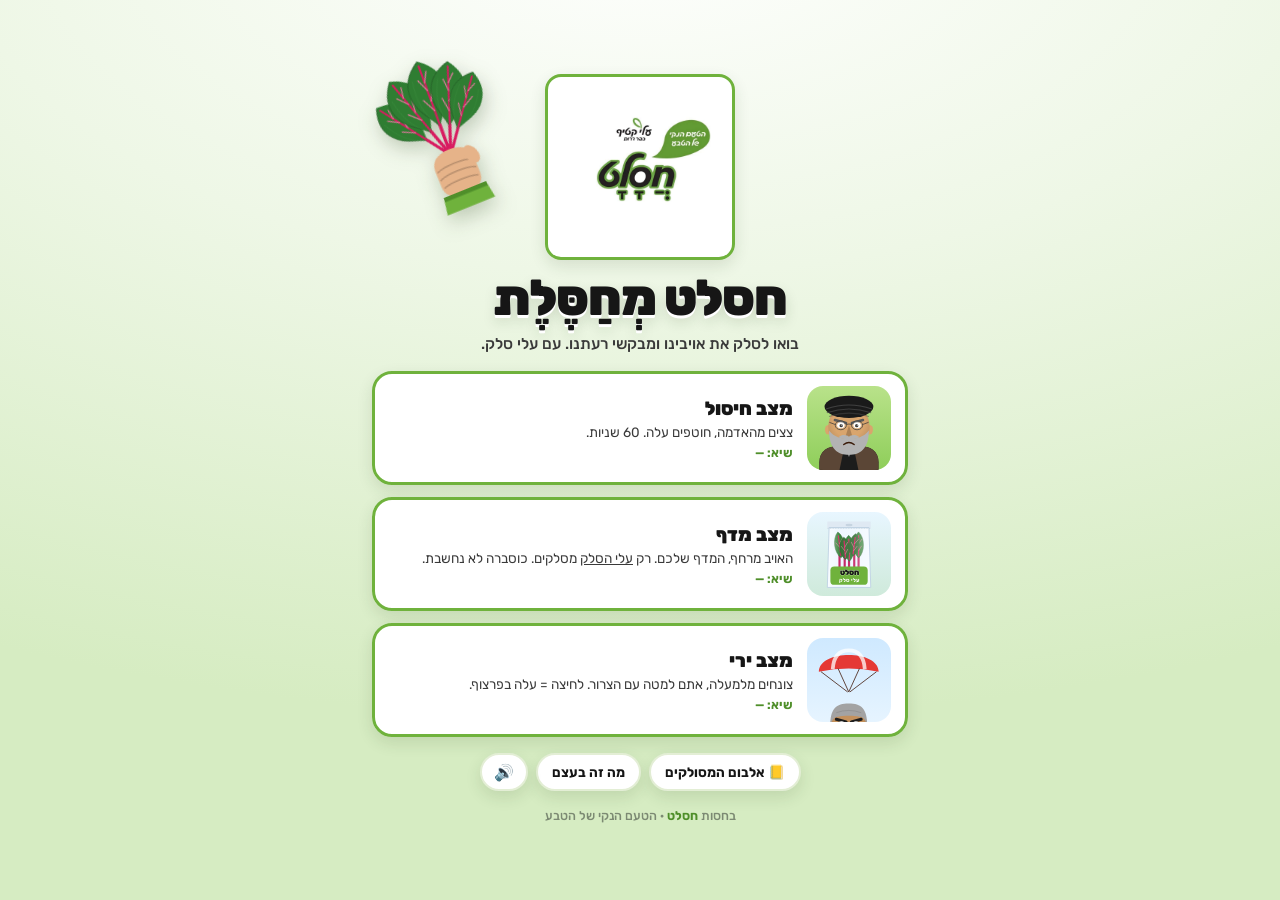
==== commit b3c69e36: "סולק בכל מקום, כרטיסי גל ארוכים פי 2, וניקוי טקסטים - 'חוסל' → 'סולק' בכל המצבים; חותמת 'סוּלַק!' קט" ====
--- a/index.html
+++ b/index.html
@@ -5,10 +5,10 @@
   <meta name="viewport" content="width=device-width, initial-scale=1.0, viewport-fit=cover" />
   <title>חסלט מחסלת 🥬 · המשחק</title>
 
-  <meta name="description" content="יד אחת, צרור עלי סלק של חסלט, ואפס סובלנות לאויבינו ומבקשי רעתנו. משחק חיסולים טרי, ירוק ונקי מחרקים." />
+  <meta name="description" content="בואו לסלק את אויבינו ומבקשי רעתנו – עם עלי סלק של חסלט. משחק טרי, ירוק ונקי מחרקים." />
 
   <meta property="og:type" content="website" />
-  <meta property="og:title" content="חסלט מחסלת 🥬 בואו לחסל את אויבינו ומבקשי רעתנו – עם עלי סלק" />
+  <meta property="og:title" content="חסלט מחסלת 🥬 בואו לסלק את אויבינו ומבקשי רעתנו – עם עלי סלק" />
   <meta property="og:description" content="נסראללה צץ מהאדמה? עלה. חמינאי? עלה. כוסברה? לא, זה לא מחסל. משחק חיסולים טרי ונקי מחרקים, בחסות חסלט." />
   <meta property="og:image" content="https://orisamuel.github.io/hasalat-silka/assets/og-share.jpg?v=1" />
   <meta property="og:image:width" content="1200" />
@@ -17,7 +17,7 @@
   <meta property="og:locale" content="he_IL" />
   <meta name="twitter:card" content="summary_large_image" />
   <meta name="twitter:title" content="חסלט מחסלת 🥬 המשחק" />
-  <meta name="twitter:description" content="יד אחת, צרור עלי סלק, ואפס סובלנות לאויבינו ומבקשי רעתנו." />
+  <meta name="twitter:description" content="בואו לסלק את אויבינו ומבקשי רעתנו – עם עלי סלק של חסלט." />
   <meta name="twitter:image" content="https://orisamuel.github.io/hasalat-silka/assets/og-share.jpg?v=1" />
   <meta name="theme-color" content="#6FB23C" />
 
@@ -39,7 +39,7 @@
         <div class="logo-card"><img src="assets/logo.jpg" alt="חסלט — הטעם הנקי של הטבע" /></div>
         <div class="hero__hand" id="heroHand" aria-hidden="true"></div>
         <h1 class="title">חסלט מְחַסֶּלֶת</h1>
-        <p class="tagline">יד אחת. צרור עלי סלק. אפס סובלנות לאויבינו ומבקשי רעתנו.</p>
+        <p class="tagline">בואו לסלק את אויבינו ומבקשי רעתנו. עם עלי סלק.</p>
       </header>
 
       <div class="modes">
@@ -47,7 +47,7 @@
           <span class="mode__icon" id="modeWhackIcon" aria-hidden="true"></span>
           <span class="mode__text">
             <b>מצב חיסול</b>
-            <span>הם צצים מהאדמה – אתם מנחיתים עליהם עלה. 60 שניות, כמה שיותר.</span>
+            <span>צצים מהאדמה, חוטפים עלה. 60 שניות.</span>
             <em id="bestWhack">שיא: —</em>
           </span>
         </button>
@@ -55,7 +55,7 @@
           <span class="mode__icon mode__icon--shelf" id="modeShelfIcon" aria-hidden="true"></span>
           <span class="mode__text">
             <b>מצב מדף</b>
-            <span>האויב מרחף. במדף שלכם יש מוצרים של חסלט. רק <u>עלי הסלק</u> מחסלים. כוסברה, למען השם, לא נחשבת.</span>
+            <span>האויב מרחף, המדף שלכם. רק <u>עלי הסלק</u> מסלקים. כוסברה לא נחשבת.</span>
             <em id="bestShelf">שיא: —</em>
           </span>
         </button>
@@ -63,19 +63,19 @@
           <span class="mode__icon mode__icon--shoot" id="modeShootIcon" aria-hidden="true"></span>
           <span class="mode__text">
             <b>מצב ירי</b>
-            <span>הם צונחים מלמעלה. אתם למטה עם צרור עלי סלק. לחיצה על אויב = עלה בפרצוף. שקית חסלט שצונחת? תופסים, לא יורים.</span>
+            <span>צונחים מלמעלה, אתם למטה עם הצרור. לחיצה = עלה בפרצוף.</span>
             <em id="bestShoot">שיא: —</em>
           </span>
         </button>
       </div>
 
       <div class="menu__row">
-        <button class="chip" id="albumBtn">📒 אלבום המחוסלים</button>
+        <button class="chip" id="albumBtn">📒 אלבום המסולקים</button>
         <button class="chip" id="aboutBtn">מה זה בעצם</button>
         <button class="chip chip--icon" id="soundBtn" aria-label="צליל">🔊</button>
       </div>
 
-      <p class="sponsor">בחסות <b>חסלט</b> · ירק נקי, בלי חרקים · הטעם הנקי של הטבע</p>
+      <p class="sponsor">בחסות <b>חסלט</b> · הטעם הנקי של הטבע</p>
     </section>
 
     <!-- ===================== WHACK MODE ===================== -->
@@ -95,7 +95,6 @@
       </div>
 
       <div class="game__foot">
-        <span class="hint">🥬 עלה על האויב · אל תפגעו בשקית חסלט!</span>
         <button class="quit" id="wQuit">✕ יציאה</button>
       </div>
     </section>
@@ -108,6 +107,7 @@
         <div class="hud__stat"><span>חיים</span><b id="sLives" class="lives">🥬🥬🥬</b></div>
       </div>
 
+      <div class="play" id="shelfPlay">
       <div class="arena" id="arena">
         <div class="arena__timer"><i id="sBar"></i></div>
         <div class="floater" id="floater">
@@ -115,20 +115,21 @@
           <div class="floater__shadow"></div>
         </div>
         <div class="bubble" id="sBubble" hidden></div>
+        <div class="combo-badge" id="sComboBadge" hidden></div>
         <div class="toast toast--arena" id="sToast" hidden></div>
-        <p class="arena__hint" id="sHint">מהר! תפסו מהמדף את <b>עלי הסלק</b> של חסלט</p>
+        <p class="arena__hint" id="sHint">רק <b>עלי הסלק</b> מסלקים</p>
       </div>
 
       <section class="panel" aria-label="המדף שלך">
         <div class="panel__head">
           <span class="panel__title">🛒 המדף שלך</span>
-          <span class="panel__sub" id="sFootHint">שלב 1: כוסברה, פטרוזיליה או עלי סלק? רק אחד מהם מחסל.</span>
+          <span class="panel__sub" id="sFootHint">כוסברה, פטרוזיליה או עלי סלק?</span>
         </div>
         <div class="shelf" id="shelf"></div>
       </section>
+      </div>
 
       <div class="game__foot">
-        <span class="hint">לחיצה על המוצר הלא-נכון = האויב צוחק ואתם מפסידים זמן</span>
         <button class="quit" id="sQuit">✕ יציאה</button>
       </div>
     </section>
@@ -145,11 +146,11 @@
         <div class="sky__ground" id="skyGround"></div>
         <div class="gun" id="gun" aria-hidden="true"></div>
         <div class="toast" id="gToast" hidden></div>
-        <p class="sky__hint" id="gHint">לחצו על אויב שצונח – העלה עף אליו מהצרור 🥬</p>
+        <div class="combo-badge combo-badge--sky" id="gComboBadge" hidden></div>
+        <p class="sky__hint" id="gHint">לחצו על אויב</p>
       </div>
 
       <div class="game__foot">
-        <span class="hint">אויב שנוחת = חיים אחד פחות · שקית חסלט תופסים עם היד למטה</span>
         <button class="quit" id="gQuit">✕ יציאה</button>
       </div>
     </section>
@@ -181,7 +182,7 @@
     <div class="overlay" id="album">
       <div class="card album-card">
         <button class="card__close" id="albumClose" aria-label="סגירה">✕</button>
-        <h2 class="card__title">📒 אלבום המחוסלים</h2>
+        <h2 class="card__title">📒 אלבום המסולקים</h2>
         <p class="card__sub" id="albumTotal"></p>
         <div class="album__grid" id="albumGrid"></div>
         <p class="album__note">כל הדמויות הן קריקטורות מקוריות. כל דמיון לעלי סלק הוא מכוון.</p>
--- a/styles.css
+++ b/styles.css
@@ -100,7 +100,7 @@
 .is-rush .bar i{background:linear-gradient(90deg,#f0906c,var(--danger));}
 .lives{letter-spacing:1px;}
 .lives .lost{opacity:.22; filter:grayscale(1);}
-.game__foot{display:flex; align-items:center; justify-content:space-between; gap:10px; margin-top:auto; padding-top:4px;}
+.game__foot{display:flex; align-items:center; justify-content:flex-end; gap:10px; margin-top:auto; padding-top:4px;}
 .hint{font-size:12.5px; color:var(--muted); font-weight:600;}
 .quit{border:none; background:#dfe3df; color:#445; font-weight:700; font-size:13px; padding:8px 14px; border-radius:999px; cursor:pointer; flex:0 0 auto;}
 .quit:hover{background:#cfd6cf;}
@@ -210,6 +210,28 @@
 @keyframes shake{0%,100%{transform:translateX(0) rotate(0);}20%{transform:translateX(-7px) rotate(-5deg);}40%{transform:translateX(7px) rotate(5deg);}60%{transform:translateX(-5px) rotate(-3deg);}80%{transform:translateX(5px) rotate(3deg);}}
 @keyframes bagPop{0%{transform:scale(1);}40%{transform:scale(1.18) rotate(-6deg);}100%{transform:scale(1);}}
 
+.combo-badge{position:absolute; bottom:10px; right:10px; z-index:6; background:var(--beet); color:#fff; font-weight:900; font-size:13.5px;
+  padding:4px 11px; border-radius:999px; box-shadow:var(--shadow-sm); pointer-events:none; animation:pop .2s ease both;}
+.combo-badge--sky{bottom:74px;}
+.combo-badge[hidden]{display:none;}
+
+/* =================== INTERSTITIAL (בין גלים / שלבים) =================== */
+.play{position:relative; display:flex; flex-direction:column; gap:10px;}
+.inter{position:absolute; inset:0; z-index:30; display:flex; align-items:center; justify-content:center; padding:16px;
+  background:rgba(20,35,10,.55); border-radius:var(--radius); animation:fadeUp .22s ease both; cursor:pointer;}
+.inter__card{background:var(--paper); border-radius:22px; padding:18px 18px 14px; width:100%; max-width:340px; text-align:center;
+  box-shadow:var(--shadow); border:3px solid #fff; outline:3px solid var(--green); outline-offset:-3px; animation:pop .3s ease both;}
+.inter__kicker{display:inline-block; background:var(--ink); color:#fff; font-weight:800; font-size:12.5px; padding:4px 12px; border-radius:999px;}
+.inter__title{font-weight:900; font-size:clamp(28px,8vw,36px); line-height:1.1; margin-top:8px;}
+.inter__sub{font-weight:600; font-size:14.5px; color:var(--ink-soft); margin-top:6px; line-height:1.35;}
+.inter__line{font-size:13px; color:var(--green-d); font-weight:700; margin-top:8px; background:var(--bg-1); border-radius:12px; padding:6px 10px; line-height:1.35;}
+.inter__btn{margin-top:12px; width:100%; border:none; border-radius:999px; padding:12px; font-weight:800; font-size:16px; background:var(--green); color:#fff;
+  box-shadow:var(--shadow-sm); cursor:pointer; transition:transform .12s;}
+.inter__btn:hover{transform:translateY(-2px);}
+.inter__bar{height:6px; background:#e6efdc; border-radius:999px; overflow:hidden; margin-top:10px;}
+.inter__bar i{display:block; height:100%; width:100%; background:var(--green);}
+.inter__skip{display:block; font-size:11.5px; color:var(--muted); margin-top:6px; font-weight:600;}
+
 /* =================== HAND + FX =================== */
 .hand{position:fixed; left:0; top:0; width:150px; height:200px; pointer-events:none; z-index:60; opacity:0; transition:opacity .15s ease; will-change:transform;}
 .hand.is-on{opacity:1;}
@@ -241,6 +263,7 @@
   background:#fff; border:4px solid var(--beet); border-radius:12px; padding:4px 14px; white-space:nowrap; animation:stampIn .9s ease-out forwards;}
 @keyframes stampIn{0%{transform:translate(-50%,-50%) rotate(-12deg) scale(2.2); opacity:0;}18%{transform:translate(-50%,-50%) rotate(-12deg) scale(1); opacity:1;}80%{opacity:1;}100%{transform:translate(-50%,-70%) rotate(-12deg) scale(1); opacity:0;}}
 .stampfx{animation-duration:1.3s;}
+.stampfx--sm{font-size:19px; border-width:3px; padding:1px 9px; border-radius:8px; animation-duration:.95s;}
 
 /* =================== OVERLAYS / CARDS =================== */
 .overlay{position:fixed; inset:0; background:rgba(20,35,10,.62); display:none; align-items:center; justify-content:center; padding:14px; z-index:80;}
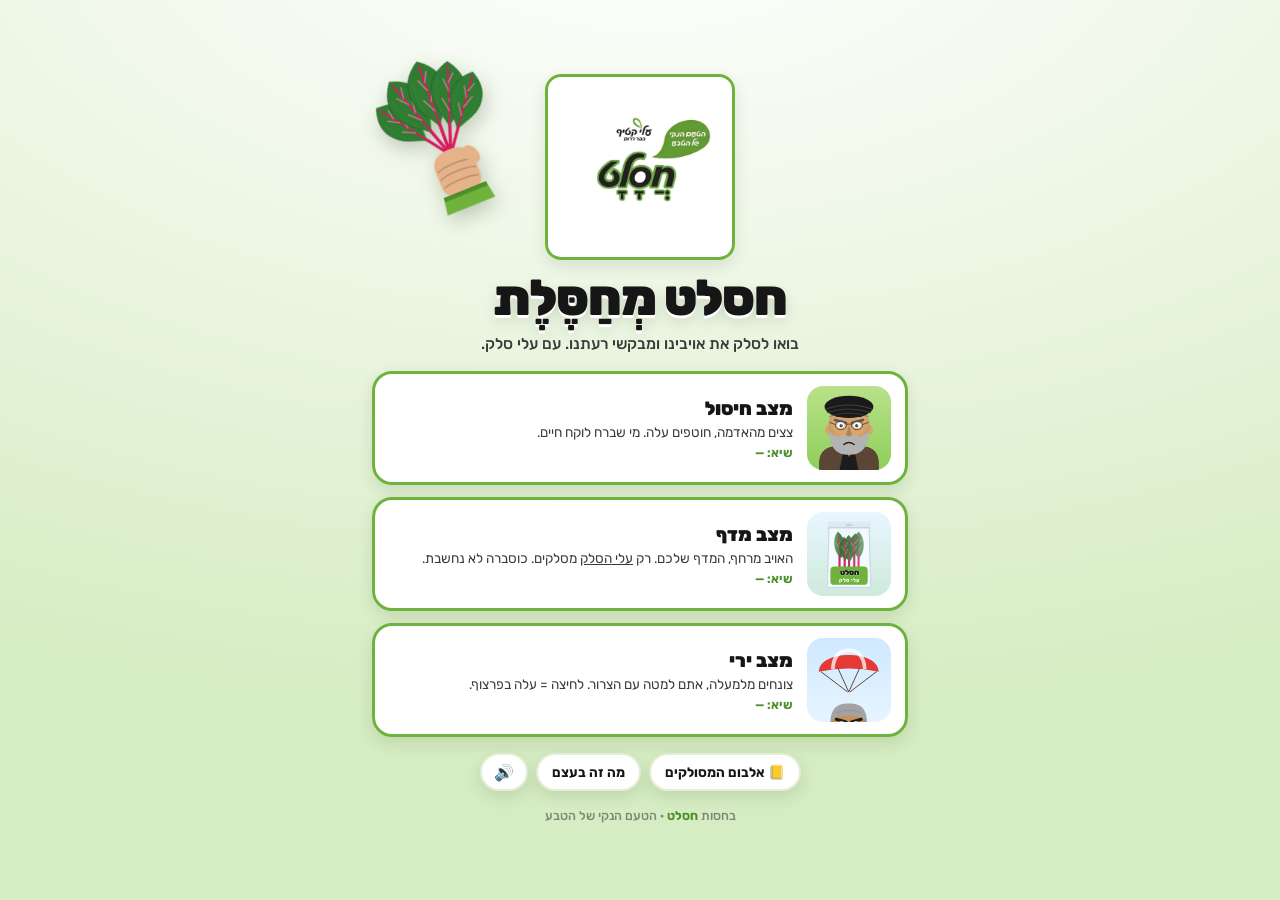
==== commit 137319fc: "כל המצבים עם 3 חיים ובלי שעון: משחקים עד שנפסלים - חפרפרת: אינסופי, 3 חיים. אויב שברח = חיים פחות, ש" ====
--- a/index.html
+++ b/index.html
@@ -47,7 +47,7 @@
           <span class="mode__icon" id="modeWhackIcon" aria-hidden="true"></span>
           <span class="mode__text">
             <b>מצב חיסול</b>
-            <span>צצים מהאדמה, חוטפים עלה. 60 שניות.</span>
+            <span>צצים מהאדמה, חוטפים עלה. מי שברח לוקח חיים.</span>
             <em id="bestWhack">שיא: —</em>
           </span>
         </button>
@@ -83,14 +83,15 @@
       <div class="hud">
         <div class="hud__stat"><span>ניקוד</span><b id="wScore">0</b></div>
         <div class="hud__timer">
+          <span class="hud__wave">גל <b id="wWave">1</b></span>
           <div class="bar"><i id="wBar"></i></div>
-          <b id="wTime">60</b>
-        </div>
-        <div class="hud__stat"><span>קומבו</span><b id="wCombo">×1</b></div>
+        </div>
+        <div class="hud__stat"><span>חיים</span><b id="wLives" class="lives">🥬🥬🥬</b></div>
       </div>
 
       <div class="field-wrap">
         <div class="field" id="field" aria-label="שדה החיסולים"></div>
+        <div class="combo-badge" id="wComboBadge" hidden></div>
         <div class="toast" id="wToast" hidden></div>
       </div>
 
--- a/styles.css
+++ b/styles.css
@@ -92,11 +92,13 @@
 .hud__timer{flex:1.4; background:var(--paper); border-radius:14px; padding:8px 12px; box-shadow:var(--shadow-sm);
   display:flex; align-items:center; gap:10px;}
 .hud__timer b{font-size:22px; font-weight:900; font-variant-numeric:tabular-nums; min-width:34px; text-align:center;}
+.hud__wave{font-weight:800; font-size:13px; white-space:nowrap; color:var(--ink-soft);}
+.hud__wave b{font-size:20px; min-width:0; color:var(--ink);}
 .hud__timer.is-rush b{color:var(--danger); animation:blink 0.6s steps(2) infinite;}
 @keyframes blink{50%{opacity:.45;}}
 .bar{flex:1; height:12px; background:#e6efdc; border-radius:999px; overflow:hidden;}
 .bar i{display:block; height:100%; width:100%; background:linear-gradient(90deg,var(--green-l),var(--green-d)); border-radius:999px;
-  transition:width .2s linear, background .3s;}
+  transition:width .12s linear, background .3s;}
 .is-rush .bar i{background:linear-gradient(90deg,#f0906c,var(--danger));}
 .lives{letter-spacing:1px;}
 .lives .lost{opacity:.22; filter:grayscale(1);}
@@ -118,6 +120,7 @@
 
 /* =================== WHACK: FIELD =================== */
 .field-wrap{position:relative;}
+.field-wrap .combo-badge{bottom:14px; right:14px;}
 .field{
   display:grid; grid-template-columns:repeat(3,1fr); gap:6px; padding:12px 10px 8px;
   border-radius:var(--radius); border:3px solid #fff; outline:3px solid var(--green); outline-offset:-3px; box-shadow:var(--shadow);
